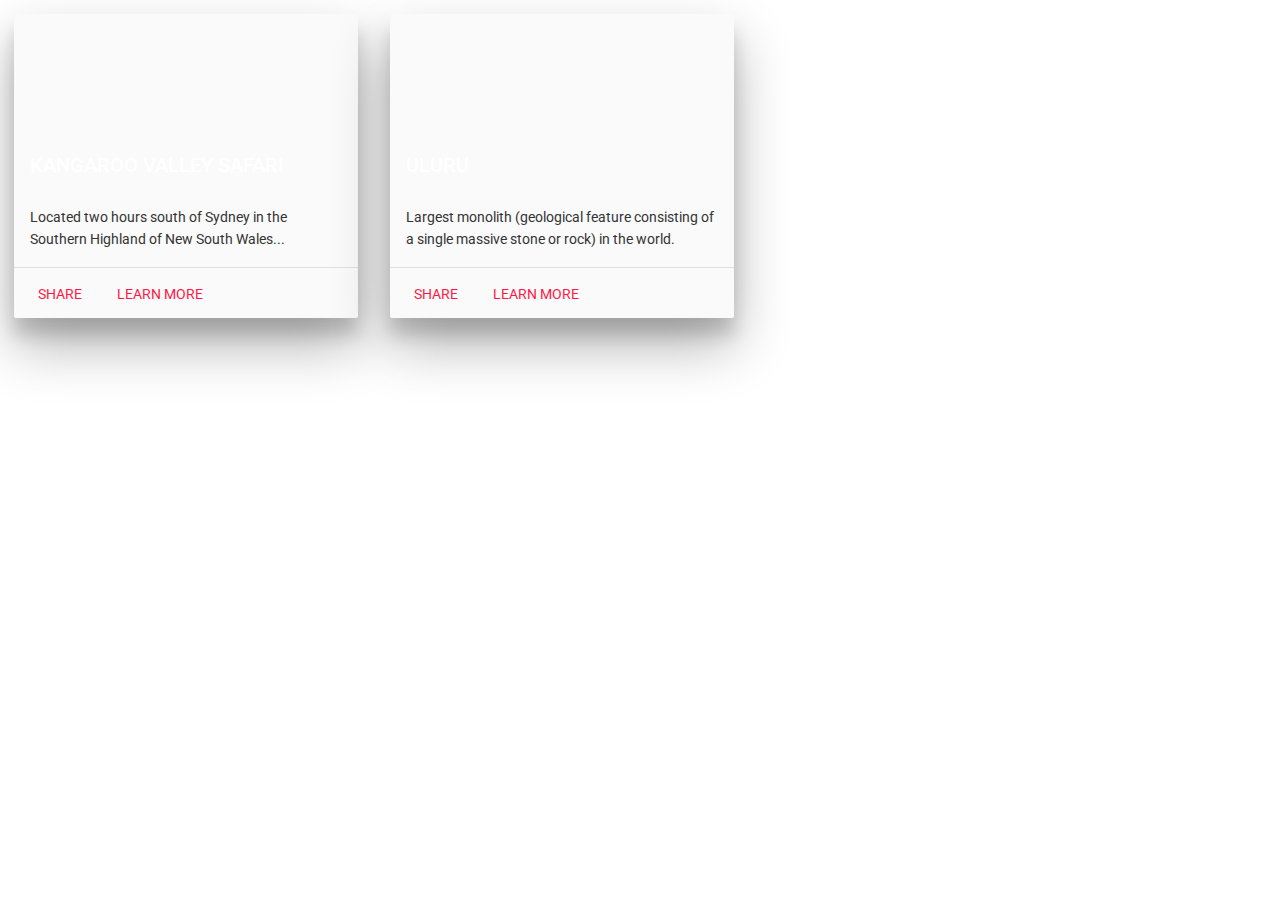
==== demos/classes.html @ 4a87d62f "updates slides, add demos" ====
﻿<!DOCTYPE html>

<html lang="en">
	<head>
		<meta charset="UTF-8">

    <title>Class example</title>
    <meta name="viewport" content="width=device-width, initial-scale=1">
		
    <!-- Bootstrap core CSS -->
    <link href="../css/bootstrap.min.css" rel="stylesheet">
    
      <link href='https://fonts.googleapis.com/css?family=Roboto:400' rel='stylesheet' type='text/css'> 


<style>
    .card {
        font-family: 'Roboto', sans-serif;
        display: inline-block;
        margin: 1em;
        border-radius: 2px;
        background-color: #fafafa;
        width: 344px;
        height: 304px; 
        box-shadow: 0 27px 55px 0 rgba(0, 0, 0, 0.3), 0 17px 17px 0 rgba(0, 0, 0, 0.15);      
    }

    .card h2 {
        font-size: 20px;
        color: white;
        padding: 140px 16px;
        margin: 0;
        text-transform: uppercase;
    }

    .card p {
        font-size: 14px;
        padding: 16px;
        margin: 0;
        line-height: 1.6;   
    }

    .card .image {
        position: relative;
        background-size: cover;
        background-position: center bottom;
        width: 100%;
        height: 100%;
        max-height: 176px;
    }

    .card .action-bar {

        padding: 0 8px;
        border-top: 1px solid #E0E0E0;
        height: 52px;  
    }

    .card .action-bar a {
       
        display: inline-block;
        line-height: 52px;
        padding: 0 16px;
        color: #FF1744;

    }    
	   </style>
</head>
<body>


<div class="card">
  <div class="image" style="background-image: url(https://placeimg.com/640/480/nature)">
    <h2>Kangaroo Valley Safari</h2>
  </div>
  
  <p>Located two hours south of Sydney in the Southern Highland of New South Wales...</p>
  <div class="action-bar">
    <a href="#">SHARE</a>
    <a href="#">LEARN MORE</a>
  </div>
</div>

<div class="card">
  <div class="image" style="background-image: url(https://placeimg.com/640/481/nature)">
    <h2>Uluru</h2>
  </div>
  
  <p>Largest monolith (geological feature consisting of a single massive stone or rock) in the world.</p>
  <div class="action-bar">
    <a href="#">SHARE</a>
    <a href="#">LEARN MORE</a>
  </div>
</div>

	</body>

</html>
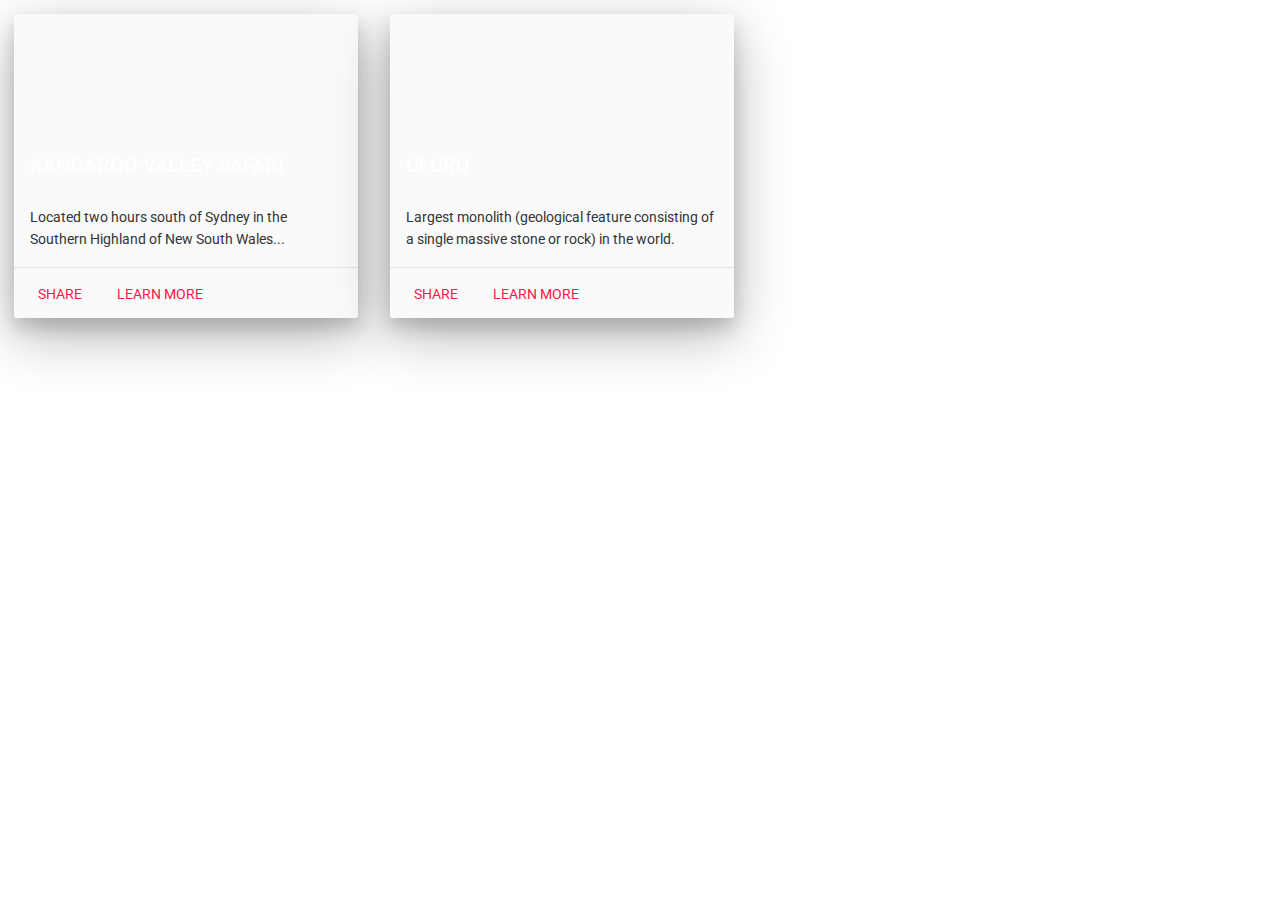
==== commit 50c8b6d7: "add shadow on hover only" ====
--- a/demos/classes.html
+++ b/demos/classes.html
@@ -22,13 +22,16 @@
         background-color: #fafafa;
         width: 344px;
         height: 304px; 
-        box-shadow: 0 27px 55px 0 rgba(0, 0, 0, 0.3), 0 17px 17px 0 rgba(0, 0, 0, 0.15);      
+        box-shadow: 0 17px 55px 0 rgba(0, 0, 0, 0.3), 0 10px 17px 0 rgba(0, 0, 0, 0.15);      
     }
 
+    .card:hover {
+      box-shadow: 0 27px 55px 0 rgba(0, 0, 0, 0.3), 0 17px 17px 0 rgba(0, 0, 0, 0.15);
+    }
     .card h2 {
         font-size: 20px;
         color: white;
-        padding: 140px 16px;
+        padding: 140px 16px 0;
         margin: 0;
         text-transform: uppercase;
     }
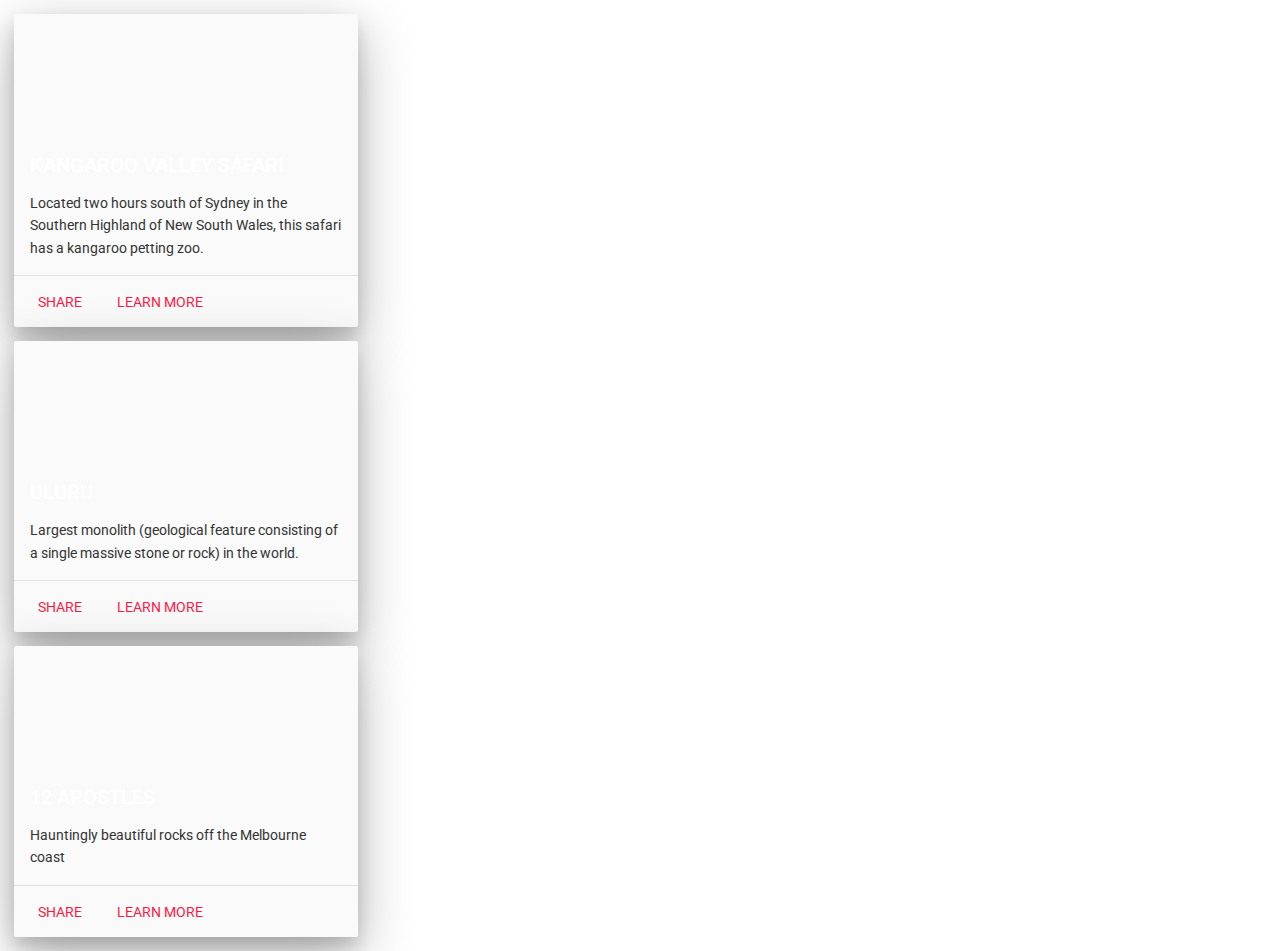
==== commit 83f99b5a: "update week 4, index" ====
--- a/demos/classes.html
+++ b/demos/classes.html
@@ -16,12 +16,11 @@
 <style>
     .card {
         font-family: 'Roboto', sans-serif;
-        display: inline-block;
+        
         margin: 1em;
         border-radius: 2px;
         background-color: #fafafa;
         width: 344px;
-        height: 304px; 
         box-shadow: 0 17px 55px 0 rgba(0, 0, 0, 0.3), 0 10px 17px 0 rgba(0, 0, 0, 0.15);      
     }
 
@@ -70,14 +69,14 @@
 	   </style>
 </head>
 <body>
-
+<main>
 
 <div class="card">
   <div class="image" style="background-image: url(https://placeimg.com/640/480/nature)">
     <h2>Kangaroo Valley Safari</h2>
   </div>
   
-  <p>Located two hours south of Sydney in the Southern Highland of New South Wales...</p>
+  <p>Located two hours south of Sydney in the Southern Highland of New South Wales, this safari has a kangaroo petting zoo.</p>
   <div class="action-bar">
     <a href="#">SHARE</a>
     <a href="#">LEARN MORE</a>
@@ -96,6 +95,19 @@
   </div>
 </div>
 
+<div class="card">
+  <div class="image" style="background-image: url(https://placeimg.com/640/481/nature)">
+    <h2>12 Apostles</h2>
+  </div>
+  
+  <p>Hauntingly beautiful rocks off the Melbourne coast</p>
+  <div class="action-bar">
+    <a href="#">SHARE</a>
+    <a href="#">LEARN MORE</a>
+  </div>
+</div>
+
+</main>
 	</body>
 
 </html>